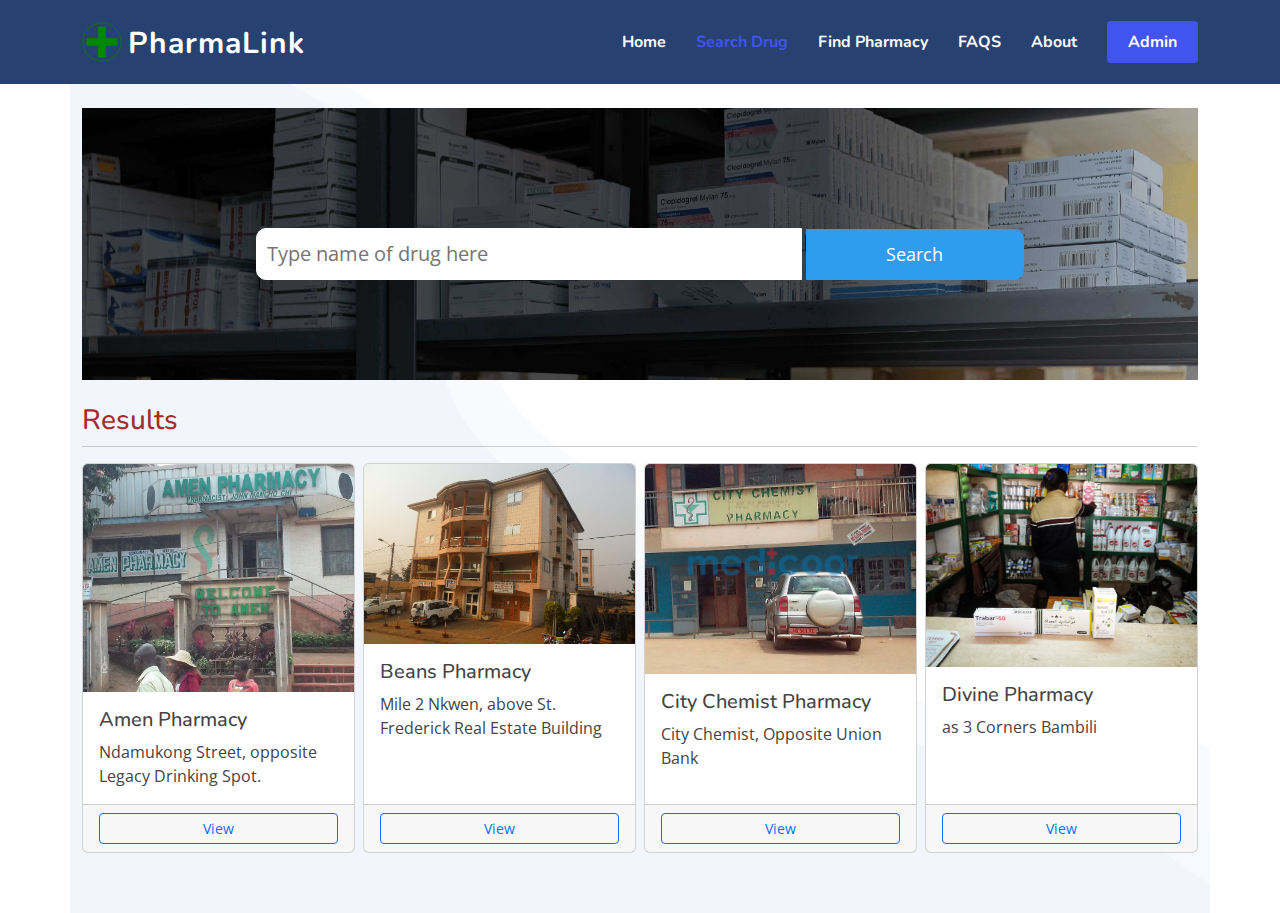
==== Pages/drugsearch.html @ 050a41c8 "add" ====
<!DOCTYPE html>
<html lang="en">

<head>
  <meta charset="utf-8">
  <meta content="width=device-width, initial-scale=1.0" name="viewport">

  <title>Find Medication</title>
  <meta content="" name="description">
  <meta content="" name="keywords">


  <!-- Google Fonts -->
  <link href="https://fonts.googleapis.com/css?family=Open+Sans:300,300i,400,400i,600,600i,700,700i|Nunito:300,300i,400,400i,600,600i,700,700i|Poppins:300,300i,400,400i,500,500i,600,600i,700,700i" rel="stylesheet">

  <!-- Vendor CSS Files -->

  <link href="../assets/vendor/bootstrap/css/bootstrap.min.css" rel="stylesheet">
  <link href="../assets/vendor/bootstrap-icons/bootstrap-icons.css" rel="stylesheet">



  <!-- Template Main CSS File -->

  <link href="../assets/css/nsnstyle.css" rel="stylesheet">

  <link href="../assets/css/style.css" rel="stylesheet">

  <!-- =======================================================
  * Template Name: FlexStart
  * Updated: Mar 10 2023 with Bootstrap v5.2.3
  * Template URL: https://bootstrapmade.com/flexstart-bootstrap-startup-template/
  * Author: BootstrapMade.com
  * License: https://bootstrapmade.com/license/
  ======================================================== -->
</head>

<body>

  <!-- ======= Header ======= -->
  <header id="header" class="header fixed-top">
    <div class="container-fluid container-xl d-flex align-items-center justify-content-between">

      <a href="../index.html" class="logo d-flex align-items-center">
        <img src="../assets/img/pharmacy_logo.svg" alt="">
        <span>PharmaLink</span>
      </a>

      <nav id="navbar" class="navbar">
        <ul>
          <li><a class="nav-link scrollto" href="../index.html">Home</a></li>
          <li><a class="nav-link scrollto active" href="drugsearch.html">Search Drug</a></li>
          <li><a class="nav-link scrollto" href="pharmacysearch.html">Find Pharmacy</a></li>
          <li><a class="nav-link scrollto" href="#FAQS">FAQS</a></li>
          <li><a class="nav-link scrollto" href="#About">About</a></li>
          <li><a class="getstarted btn scrollto" href="#about">Admin</a></li>
        </ul>
        <i class="bi bi-list mobile-nav-toggle"></i>
      </nav><!-- .navbar -->
    </div>
  </header><!-- End Header -->
  <br><br>
  <!-- ======= Hero Section ======= -->
  
    <section class="container search-page h-auto">
        <div class="container-fluid search-div" border-radius: 2px;">
            <div class="conatainer">
                    <form action="">
                        <input type="text" name="" id="" placeholder="Type name of drug here" class="drug-search-box">
                        <button type="submit" class="drug-search-box-submit">Search</button>
                    </form>
        </div>
        </div>
        <br>
        <h3 style="color: brown;">Results</h3>
        <hr class="mt-0">

         <!-- Search results -->
         <div class="row row-cols-1 row-cols-md-4 g-2">
          <div class="col">
            <div class="card h-100">
              <img src="../assets/img/Amen-Pharmacy.png" class="card-img-top" alt="...">
              <div class="card-body">
                <h5 class="card-title">Amen Pharmacy</h5>
                <p class="card-text">Ndamukong Street, opposite Legacy Drinking Spot.</p>
              </div>
              <div class="card-footer">
                <button class="btn btn-outline-primary btn-sm w-100" type="button">View</button>
              </div>
            </div>
          </div>
          <div class="col">
            <div class="card h-100">
              <img src="../assets/img/pharm1.jpg" class="card-img-top" alt="...">
              <div class="card-body">
                <h5 class="card-title">Beans Pharmacy</h5>
                <p class="card-text">Mile 2 Nkwen, above St. Frederick Real Estate Building</p>
              </div>
              <div class="card-footer">
                <button class="btn btn-outline-primary btn-sm w-100" type="button">View</button>
              </div>
            </div>
          </div>
          <div class="col">
            <div class="card h-100">
              <img src="../assets/img/pharm2.png" class="card-img-top" alt="...">
              <div class="card-body">
                <h5 class="card-title">City Chemist Pharmacy</h5>
                <p class="card-text">City Chemist, Opposite Union Bank</p>
              </div>
              <div class="card-footer">
                <button class="btn btn-outline-primary btn-sm w-100" type="button">View</button>
              </div>
            </div>
          </div>
          <div class="col">
            <div class="card h-100">
              <img src="../assets/img/pharm3.jpg" class="card-img-top" alt="...">
              <div class="card-body">
                <h5 class="card-title">Divine Pharmacy</h5>
                <p class="card-text">as 3 Corners Bambili</p>
              </div>
              <div class="card-footer">
                <button class="btn btn-outline-primary btn-sm w-100" type="button">View</button>
              </div>
            </div>
          </div>
        </div>
       
    </section>
   
 <!-- End Hero -->

  

  <!-- Vendor JS Files -->

  <script src="../assets/vendor/bootstrap/js/bootstrap.bundle.min.js"></script>


  <!-- Template Main JS File -->
  <script src="../assets/js/main.js"></script>

</body>

</html>
---- assets/css/nsnstyle.css ----
.search-page{
    width: 100%;
    height: 100vh;
    background: url(../img/hero-bg.png) top center no-repeat;
    background-size: cover;
}
.search-div{
    background-image: url(../img/drugs/pharmcy.jpg);
    background-size: cover;
    padding-top: 120px;
    padding-bottom: 100px;
    text-align: center;
}

.drug-search-box-submit{
    padding: 12px;
    font-size: large;
    border-radius: 0px 10px 10px 0px;
    border-color: none;
    /* background-color: rgb(25,39,70); */
    background-color: rgb(47,156,237);
    color: white;
    border-style: none;
    width: 20%;
}

.drug-search-box-submit:hover{
    background-color: rgb(23, 101, 161);
}

.drug-search-box{
    width: 50%;
    padding: 10px;
    border-radius: 10px 0px 0px 10px;
    font-size: 20px;
    border-style: none;
    border: 1px solid white;
}

.pharm-img{
    height: 200px;
}

#view-all{
    margin-top: 16px;
    float: right;
    color: snow;
    font-weight: 400;
    padding: 5px;
    background-color:chocolate;
    border-radius: 2px;
}
#view-all:hover{
  background-color: rgb(48, 125, 240);
}
/* Media queries for smaller screen */
@media (max-width: 991px) {
    .drug-search-box{
        width: 100%;
        font-size: 18px;
    }
    .drug-search-box-submit{
        margin-top: 15px;
        padding: 9;
        font-size: 18px;
        width: 30%;
    }
    .drug-search-box, .drug-search-box-submit{
        border-radius: 10px;
    }
}
---- assets/css/style.css ----
/**
* Template Name: FlexStart
* Updated: Mar 10 2023 with Bootstrap v5.2.3
* Template URL: https://bootstrapmade.com/flexstart-bootstrap-startup-template/
* Author: BootstrapMade.com
* License: https://bootstrapmade.com/license/
*/

/*--------------------------------------------------------------
# General
--------------------------------------------------------------*/
:root {
  scroll-behavior: smooth;
}

body {
  font-family: "Open Sans", sans-serif;
  color: #444444;
}

a {
  color: #4154f1;
  text-decoration: none;
}

a:hover {
  color: #717ff5;
  text-decoration: none;
}

h1,
h2,
h3,
h4,
h5,
h6 {
  font-family: "Nunito", sans-serif;
}

/*--------------------------------------------------------------
# Sections
--------------------------------------------------------------*/
section {
  padding: 60px 0;
  overflow: hidden;
}

.section-header {
  text-align: center;
  padding-bottom: 40px;
}

.section-header h2 {
  font-size: 13px;
  letter-spacing: 1px;
  font-weight: 700;
  margin: 0;
  color: #4154f1;
  text-transform: uppercase;
}

.section-header p {
  margin: 10px 0 0 0;
  padding: 0;
  font-size: 38px;
  line-height: 42px;
  font-weight: 700;
  color: #012970;
}

@media (max-width: 768px) {
  .section-header p {
    font-size: 28px;
    line-height: 32px;
  }
}

/*--------------------------------------------------------------
# Breadcrumbs
--------------------------------------------------------------*/
.breadcrumbs {
  padding: 15px 0;
  background: #012970;
  min-height: 40px;
  margin-top: 82px;
  color: #fff;
}

@media (max-width: 992px) {
  .breadcrumbs {
    margin-top: 57px;
  }
}

.breadcrumbs h2 {
  font-size: 28px;
  font-weight: 500;
}

.breadcrumbs ol {
  display: flex;
  flex-wrap: wrap;
  list-style: none;
  padding: 0 0 10px 0;
  margin: 0;
  font-size: 14px;
}

.breadcrumbs ol a {
  color: #fff;
  transition: 0.3s;
}

.breadcrumbs ol a:hover {
  text-decoration: underline;
}

.breadcrumbs ol li+li {
  padding-left: 10px;
}

.breadcrumbs ol li+li::before {
  display: inline-block;
  padding-right: 10px;
  color: #8894f6;
  content: "/";
}

/*--------------------------------------------------------------
# Back to top button
--------------------------------------------------------------*/
.back-to-top {
  position: fixed;
  visibility: hidden;
  opacity: 0;
  right: 15px;
  bottom: 15px;
  z-index: 99999;
  background: #4154f1;
  width: 40px;
  height: 40px;
  border-radius: 4px;
  transition: all 0.4s;
}

.back-to-top i {
  font-size: 24px;
  color: #fff;
  line-height: 0;
}

.back-to-top:hover {
  background: #6776f4;
  color: #fff;
}

.back-to-top.active {
  visibility: visible;
  opacity: 1;
}

/*--------------------------------------------------------------
# Disable aos animation delay on mobile devices
--------------------------------------------------------------*/
@media screen and (max-width: 768px) {
  [data-aos-delay] {
    transition-delay: 0 !important;
  }
}

/*--------------------------------------------------------------
# Header
--------------------------------------------------------------*/
.header {
  transition: all 0.5s;
  z-index: 997;
  padding: 20px 0;
  background-color: rgb(39,66,112);

}

.header.header-scrolled {

  padding: 15px 0;
  box-shadow: 0px 2px 20px rgba(1, 41, 112, 0.1);
}

.header .logo {
  line-height: 0;
}

.header .logo img {
  max-height: 40px;
  margin-right: 6px;
}

.header .logo span {
  font-size: 30px;
  font-weight: 700;
  letter-spacing: 1px;
  color:white;
  font-family: "Nunito", sans-serif;
  margin-top: 3px;
}

/*--------------------------------------------------------------
# Navigation Menu
--------------------------------------------------------------*/
/**
* Desktop Navigation 
*/
.navbar {
  padding: 0;
}

.navbar ul {
  margin: 0;
  padding: 0;
  display: flex;
  list-style: none;
  align-items: center;
}

.navbar li {
  position: relative;
}

.navbar a,
.navbar a:focus {
  display: flex;
  align-items: center;
  justify-content: space-between;
  padding: 10px 0 10px 30px;
  font-family: "Nunito", sans-serif;
  font-size: 16px;
  font-weight: 700;
  color: snow;
  white-space: nowrap;
  transition: 0.3s;
}

.navbar a i,
.navbar a:focus i {
  font-size: 12px;
  line-height: 0;
  margin-left: 5px;
}

.navbar a:hover,
.navbar .active,
.navbar .active:focus,
.navbar li:hover>a {
  color: #4154f1;
}

.navbar .getstarted,
.navbar .getstarted:focus {
  background: #4154f1;
  padding: 8px 20px;
  margin-left: 30px;
  border-radius: 4px;
  color: #fff;
}

.navbar .getstarted:hover,
.navbar .getstarted:focus:hover {
  color: #fff;
  background: #5969f3;
}

.navbar .dropdown ul {
  display: block;
  position: absolute;
  left: 14px;
  top: calc(100% + 30px);
  margin: 0;
  padding: 10px 0;
  z-index: 99;
  opacity: 0;
  visibility: hidden;
  background: #fff;
  box-shadow: 0px 0px 30px rgba(127, 137, 161, 0.25);
  transition: 0.3s;
  border-radius: 4px;
}

.navbar .dropdown ul li {
  min-width: 200px;
}

.navbar .dropdown ul a {
  padding: 10px 20px;
  font-size: 15px;
  text-transform: none;
  font-weight: 600;
}

.navbar .dropdown ul a i {
  font-size: 12px;
}

.navbar .dropdown ul a:hover,
.navbar .dropdown ul .active:hover,
.navbar .dropdown ul li:hover>a {
  color: #4154f1;
}

.navbar .dropdown:hover>ul {
  opacity: 1;
  top: 100%;
  visibility: visible;
}

.navbar .dropdown .dropdown ul {
  top: 0;
  left: calc(100% - 30px);
  visibility: hidden;
}

.navbar .dropdown .dropdown:hover>ul {
  opacity: 1;
  top: 0;
  left: 100%;
  visibility: visible;
}

@media (max-width: 1366px) {
  .navbar .dropdown .dropdown ul {
    left: -90%;
  }

  .navbar .dropdown .dropdown:hover>ul {
    left: -100%;
  }
}

/**
* Mobile Navigation 
*/
.mobile-nav-toggle {
  color: #e9ecf1;
  font-size: 28px;
  cursor: pointer;
  display: none;
  line-height: 0;
  transition: 0.5s;
}

.mobile-nav-toggle.bi-x {
  color: #fff;
}

@media (max-width: 991px) {
  .mobile-nav-toggle {
    display: block;
  }

  .navbar ul {
    display: none;
  }
}

.navbar-mobile {
  position: fixed;
  overflow: hidden;
  top: 0;
  right: 0;
  left: 0;
  bottom: 0;
  background: rgba(1, 22, 61, 0.9);
  transition: 0.3s;
}

.navbar-mobile .mobile-nav-toggle {
  position: absolute;
  top: 15px;
  right: 15px;
}

.navbar-mobile ul {
  display: block;
  position: absolute;
  top: 55px;
  right: 15px;
  bottom: 15px;
  left: 15px;
  padding: 10px 0;
  border-radius: 10px;
  background-color: #fff;
  overflow-y: auto;
  transition: 0.3s;
}

.navbar-mobile a,
.navbar-mobile a:focus {
  padding: 10px 20px;
  font-size: 15px;
  color: #012970;
}

.navbar-mobile a:hover,
.navbar-mobile .active,
.navbar-mobile li:hover>a {
  color: #4154f1;
}

.navbar-mobile .getstarted,
.navbar-mobile .getstarted:focus {
  margin: 15px;
}

.navbar-mobile .dropdown ul {
  position: static;
  display: none;
  margin: 10px 20px;
  padding: 10px 0;
  z-index: 99;
  opacity: 1;
  visibility: visible;
  background: #fff;
  box-shadow: 0px 0px 30px rgba(127, 137, 161, 0.25);
}

.navbar-mobile .dropdown ul li {
  min-width: 200px;
}

.navbar-mobile .dropdown ul a {
  padding: 10px 20px;
}

.navbar-mobile .dropdown ul a i {
  font-size: 12px;
}

.navbar-mobile .dropdown ul a:hover,
.navbar-mobile .dropdown ul .active:hover,
.navbar-mobile .dropdown ul li:hover>a {
  color: #4154f1;
}

.navbar-mobile .dropdown>.dropdown-active {
  display: block;
}

/*--------------------------------------------------------------
# Hero Section
--------------------------------------------------------------*/
.hero {
  width: 100%;
  height: 100vh;
  background: url(../img/hero-bg.png) top center no-repeat;
  background-size: cover;
}

.hero h1 {
  margin: 0;
  font-size: 48px;
  font-weight: 700;
  color: rgb(25,39,70);
}

.hero h2 {
  color: #444444;
  margin: 15px 0 0 0;
  font-size: 26px;
}

.hero .btn-get-started{
  margin-top: 30px;
  line-height: 0;
  padding: 15px 40px;
  border-radius: 4px;
  transition: 0.5s;
  color: #fff;
  background: rgb(41,156,237);
  box-shadow: 0px 5px 30px rgba(65, 84, 241, 0.4);
}

.hero .btn-manage-my-pharmacy {
  margin-top: 30px;
  line-height: 0;
  padding: 15px 40px;
  border-radius: 4px;
  transition: 0.5s;
  color: #fff;
  background: rgb(11, 59, 92);
  box-shadow: 0px 5px 30px rgba(65, 191, 241, 0.4);
}

.hero .btn-get-started span, .hero .btn-manage-my-pharmacy span{
  font-family: "Nunito", sans-serif;
  font-weight: 600;
  font-size: 16px;
  letter-spacing: 1px;
}

.hero .btn-get-started i, .hero .btn-manage-my-pharmacy i {
  margin-left: 5px;
  font-size: 18px;
  transition: 0.3s;
}

.hero .btn-get-started:hover i, .hero .btn-manage-my-pharmacy:hover i{
  transform: translateX(5px);
}

.hero .hero-img {
  text-align: right;

}
.hero .hero-img img{
  border-radius: 0 10%;
}

@media (min-width: 1024px) {
  .hero {
    background-attachment: fixed;
  }
}

@media (max-width: 991px) {
  .hero {
    height: auto;
    padding: 120px 0 60px 0;
  }

  .intro{
      margin-top: 30px;
  }

  .hero .hero-img {
    text-align: center;
    margin-top: -5px;
  }

  .hero .hero-img img {
    width: 80%;
  }
}

@media (max-width: 768px) {
  .hero {
    text-align: center;
  }

  .hero h1 {
    font-size: 32px;
  }

  .hero h2 {
    font-size: 24px;
  }

  .hero .hero-img img {
    width: 100%;
  }
}

/*--------------------------------------------------------------
# Index Page
--------------------------------------------------------------*/
/*--------------------------------------------------------------
# About
--------------------------------------------------------------*/
.about .content {
  background-color: #f6f9ff;
  padding: 40px;
}

.about h3 {
  font-size: 14px;
  font-weight: 700;
  color: #4154f1;
  text-transform: uppercase;
}

.about h2 {
  font-size: 24px;
  font-weight: 700;
  color: #012970;
}

.about p {
  margin: 15px 0 30px 0;
  line-height: 24px;
}

.about .btn-read-more {
  line-height: 0;
  padding: 15px 40px;
  border-radius: 4px;
  transition: 0.5s;
  color: #fff;
  background: #4154f1;
  box-shadow: 0px 5px 25px rgba(65, 84, 241, 0.3);
}

.about .btn-read-more span {
  font-family: "Nunito", sans-serif;
  font-weight: 600;
  font-size: 16px;
  letter-spacing: 1px;
}

.about .btn-read-more i {
  margin-left: 5px;
  font-size: 18px;
  transition: 0.3s;
}

.about .btn-read-more:hover i {
  transform: translateX(5px);
}

/*--------------------------------------------------------------
# Values
--------------------------------------------------------------*/
.values .box {
  padding: 30px;
  box-shadow: 0px 0 5px rgba(1, 41, 112, 0.08);
  text-align: center;
  transition: 0.3s;
  height: 100%;
}

.values .box img {
  padding: 30px 50px;
  transition: 0.5s;
  transform: scale(1.1);
}

.values .box h3 {
  font-size: 24px;
  color: #012970;
  font-weight: 700;
  margin-bottom: 18px;
}

.values .box:hover {
  box-shadow: 0px 0 30px rgba(1, 41, 112, 0.08);
}

.values .box:hover img {
  transform: scale(1);
}

/*--------------------------------------------------------------
# Counts
--------------------------------------------------------------*/
.counts {
  padding: 70px 0 60px;
}

.counts .count-box {
  display: flex;
  align-items: center;
  padding: 30px;
  width: 100%;
  background: #fff;
  box-shadow: 0px 0 30px rgba(1, 41, 112, 0.08);
}

.counts .count-box i {
  font-size: 42px;
  line-height: 0;
  margin-right: 20px;
  color: #4154f1;
}

.counts .count-box span {
  font-size: 36px;
  display: block;
  font-weight: 600;
  color: #0b198f;
}

.counts .count-box p {
  padding: 0;
  margin: 0;
  font-family: "Nunito", sans-serif;
  font-size: 14px;
}

/*--------------------------------------------------------------
# Features
--------------------------------------------------------------*/
.features .feature-box {
  padding: 24px 20px;
  box-shadow: 0px 0 30px rgba(1, 41, 112, 0.08);
  transition: 0.3s;
  height: 100%;
}

.features .feature-box h3 {
  font-size: 18px;
  color: #012970;
  font-weight: 700;
  margin: 0;
}

.features .feature-box i {
  line-height: 0;
  background: #ecf3ff;
  padding: 4px;
  margin-right: 10px;
  font-size: 24px;
  border-radius: 3px;
  transition: 0.3s;
}

.features .feature-box:hover i {
  background: #4154f1;
  color: #fff;
}

.features .feture-tabs {
  margin-top: 120px;
}

.features .feture-tabs h3 {
  color: #012970;
  font-weight: 700;
  font-size: 32px;
  margin-bottom: 10px;
}

@media (max-width: 768px) {
  .features .feture-tabs h3 {
    font-size: 28px;
  }
}

.features .feture-tabs .nav-pills {
  border-bottom: 1px solid #eee;
}

.features .feture-tabs .nav-link {
  background: none;
  text-transform: uppercase;
  font-size: 15px;
  font-weight: 600;
  color: #012970;
  padding: 12px 0;
  margin-right: 25px;
  margin-bottom: -2px;
  border-radius: 0;
}

.features .feture-tabs .nav-link.active {
  color: #4154f1;
  border-bottom: 3px solid #4154f1;
}

.features .feture-tabs .tab-content h4 {
  font-size: 18px;
  margin: 0;
  font-weight: 700;
  color: #012970;
}

.features .feture-tabs .tab-content i {
  font-size: 24px;
  line-height: 0;
  margin-right: 8px;
  color: #4154f1;
}

.features .feature-icons {
  margin-top: 120px;
}

.features .feature-icons h3 {
  color: #012970;
  font-weight: 700;
  font-size: 32px;
  margin-bottom: 20px;
  text-align: center;
}

@media (max-width: 768px) {
  .features .feature-icons h3 {
    font-size: 28px;
  }
}

.features .feature-icons .content .icon-box {
  display: flex;
}

.features .feature-icons .content .icon-box h4 {
  font-size: 20px;
  font-weight: 700;
  margin: 0 0 10px 0;
  color: #012970;
}

.features .feature-icons .content .icon-box i {
  font-size: 44px;
  line-height: 44px;
  color: #0245bc;
  margin-right: 15px;
}

.features .feature-icons .content .icon-box p {
  font-size: 15px;
  color: #848484;
}

/*--------------------------------------------------------------
# Services
--------------------------------------------------------------*/
.services .service-box {
  box-shadow: 0px 0 30px rgba(1, 41, 112, 0.08);
  height: 100%;
  padding: 60px 30px;
  text-align: center;
  transition: 0.3s;
  border-radius: 5px;
}

.services .service-box .icon {
  font-size: 36px;
  padding: 40px 20px;
  border-radius: 4px;
  position: relative;
  margin-bottom: 25px;
  display: inline-block;
  line-height: 0;
  transition: 0.3s;
}

.services .service-box h3 {
  color: #444444;
  font-weight: 700;
}

.services .service-box .read-more {
  display: inline-flex;
  align-items: center;
  justify-content: center;
  font-weight: 600;
  font-size: 16px;
  padding: 8px 20px;
}

.services .service-box .read-more i {
  line-height: 0;
  margin-left: 5px;
  font-size: 18px;
}

.services .service-box.blue {
  border-bottom: 3px solid #2db6fa;
}

.services .service-box.blue .icon {
  color: #2db6fa;
  background: #dbf3fe;
}

.services .service-box.blue .read-more {
  color: #2db6fa;
}

.services .service-box.blue:hover {
  background: #2db6fa;
}

.services .service-box.orange {
  border-bottom: 3px solid #f68c09;
}

.services .service-box.orange .icon {
  color: #f68c09;
  background: #fde3c4;
}

.services .service-box.orange .read-more {
  color: #f68c09;
}

.services .service-box.orange:hover {
  background: #f68c09;
}

.services .service-box.green {
  border-bottom: 3px solid #08da4e;
}

.services .service-box.green .icon {
  color: #08da4e;
  background: #cffddf;
}

.services .service-box.green .read-more {
  color: #08da4e;
}

.services .service-box.green:hover {
  background: #08da4e;
}

.services .service-box.red {
  border-bottom: 3px solid #e9222c;
}

.services .service-box.red .icon {
  color: #e9222c;
  background: #fef7f8;
}

.services .service-box.red .read-more {
  color: #e9222c;
}

.services .service-box.red:hover {
  background: #e9222c;
}

.services .service-box.purple {
  border-bottom: 3px solid #b50edf;
}

.services .service-box.purple .icon {
  color: #b50edf;
  background: #f8e4fd;
}

.services .service-box.purple .read-more {
  color: #b50edf;
}

.services .service-box.purple:hover {
  background: #b50edf;
}

.services .service-box.pink {
  border-bottom: 3px solid #f51f9c;
}

.services .service-box.pink .icon {
  color: #f51f9c;
  background: #feecf7;
}

.services .service-box.pink .read-more {
  color: #f51f9c;
}

.services .service-box.pink:hover {
  background: #f51f9c;
}

.services .service-box:hover h3,
.services .service-box:hover p,
.services .service-box:hover .read-more {
  color: #fff;
}

.services .service-box:hover .icon {
  background: #fff;
}

/*--------------------------------------------------------------
# Pricing
--------------------------------------------------------------*/
.pricing .box {
  padding: 40px 20px;
  background: #fff;
  text-align: center;
  box-shadow: 0px 0 30px rgba(1, 41, 112, 0.08);
  border-radius: 4px;
  position: relative;
  overflow: hidden;
  transition: 0.3s;
}

.pricing .box:hover {
  transform: scale(1.1);
  box-shadow: 0px 0 30px rgba(1, 41, 112, 0.1);
}

.pricing h3 {
  font-weight: 700;
  font-size: 18px;
  margin-bottom: 15px;
}

.pricing .price {
  font-size: 36px;
  color: #444444;
  font-weight: 600;
  font-family: "Poppins", sans-serif;
}

.pricing .price sup {
  font-size: 20px;
  top: -15px;
  left: -3px;
}

.pricing .price span {
  color: #bababa;
  font-size: 16px;
  font-weight: 300;
}

.pricing img {
  padding: 30px 40px;
}

.pricing ul {
  padding: 0;
  list-style: none;
  color: #444444;
  text-align: center;
  line-height: 26px;
  font-size: 16px;
  margin-bottom: 25px;
}

.pricing ul li {
  padding-bottom: 10px;
}

.pricing ul .na {
  color: #ccc;
  text-decoration: line-through;
}

.pricing .btn-buy {
  display: inline-block;
  padding: 8px 40px 10px 40px;
  border-radius: 50px;
  color: #4154f1;
  transition: none;
  font-size: 16px;
  font-weight: 400;
  font-family: "Nunito", sans-serif;
  font-weight: 600;
  transition: 0.3s;
  border: 1px solid #4154f1;
}

.pricing .btn-buy:hover {
  background: #4154f1;
  color: #fff;
}

.pricing .featured {
  width: 200px;
  position: absolute;
  top: 18px;
  right: -68px;
  transform: rotate(45deg);
  z-index: 1;
  font-size: 14px;
  padding: 1px 0 3px 0;
  background: #4154f1;
  color: #fff;
}

/*--------------------------------------------------------------
# F.A.Q
--------------------------------------------------------------*/
.faq .accordion-collapse {
  border: 0;
}

.faq .accordion-button {
  padding: 15px 15px 20px 0;
  font-weight: 600;
  border: 0;
  font-size: 18px;
  color: #444444;
  text-align: left;
}

.faq .accordion-button:focus {
  box-shadow: none;
}

.faq .accordion-button:not(.collapsed) {
  background: none;
  color: #4154f1;
  border-bottom: 0;
}

.faq .accordion-body {
  padding: 0 0 25px 0;
  border: 0;
}

/*--------------------------------------------------------------
# Portfolio
--------------------------------------------------------------*/
.portfolio #portfolio-flters {
  padding: 0;
  margin: 0 auto 25px auto;
  list-style: none;
  text-align: center;
  background: white;
  border-radius: 50px;
  padding: 2px 15px;
}

.portfolio #portfolio-flters li {
  cursor: pointer;
  display: inline-block;
  padding: 8px 20px 10px 20px;
  font-size: 15px;
  font-weight: 600;
  line-height: 1;
  color: #444444;
  margin: 0 4px 8px 4px;
  transition: 0.3s;
  border-radius: 50px;
  border: 1px solid #fff;
}

.portfolio #portfolio-flters li:hover,
.portfolio #portfolio-flters li.filter-active {
  color: #4154f1;
  border-color: #4154f1;
}

.portfolio #portfolio-flters li:last-child {
  margin-right: 0;
}

.portfolio .portfolio-wrap {
  transition: 0.3s;
  position: relative;
  overflow: hidden;
  z-index: 1;
  background: rgba(255, 255, 255, 0.75);
}

.portfolio .portfolio-wrap::before {
  content: "";
  background: rgba(255, 255, 255, 0.75);
  position: absolute;
  left: 30px;
  right: 30px;
  top: 30px;
  bottom: 30px;
  transition: all ease-in-out 0.3s;
  z-index: 2;
  opacity: 0;
}

.portfolio .portfolio-wrap img {
  transition: 1s;
}

.portfolio .portfolio-wrap .portfolio-info {
  opacity: 0;
  position: absolute;
  top: 0;
  left: 0;
  right: 0;
  bottom: 0;
  text-align: center;
  z-index: 3;
  transition: all ease-in-out 0.3s;
  display: flex;
  flex-direction: column;
  justify-content: center;
  align-items: center;
}

.portfolio .portfolio-wrap .portfolio-info::before {
  display: block;
  content: "";
  width: 48px;
  height: 48px;
  position: absolute;
  top: 35px;
  left: 35px;
  border-top: 3px solid rgba(1, 41, 112, 0.2);
  border-left: 3px solid rgba(1, 41, 112, 0.2);
  transition: all 0.5s ease 0s;
  z-index: 9994;
}

.portfolio .portfolio-wrap .portfolio-info::after {
  display: block;
  content: "";
  width: 48px;
  height: 48px;
  position: absolute;
  bottom: 35px;
  right: 35px;
  border-bottom: 3px solid rgba(1, 41, 112, 0.2);
  border-right: 3px solid rgba(1, 41, 112, 0.2);
  transition: all 0.5s ease 0s;
  z-index: 9994;
}

.portfolio .portfolio-wrap .portfolio-info h4 {
  font-size: 20px;
  color: #012970;
  font-weight: 700;
}

.portfolio .portfolio-wrap .portfolio-info p {
  color: #012970;
  font-weight: 600;
  font-size: 14px;
  text-transform: uppercase;
  padding: 0;
  margin: 0;
}

.portfolio .portfolio-wrap .portfolio-links {
  text-align: center;
  z-index: 4;
}

.portfolio .portfolio-wrap .portfolio-links a {
  color: #fff;
  background: #4154f1;
  margin: 10px 2px;
  width: 36px;
  height: 36px;
  display: inline-flex;
  align-items: center;
  justify-content: center;
  border-radius: 50%;
  transition: 0.3s;
}

.portfolio .portfolio-wrap .portfolio-links a i {
  font-size: 24px;
  line-height: 0;
}

.portfolio .portfolio-wrap .portfolio-links a:hover {
  background: #5969f3;
}

.portfolio .portfolio-wrap:hover img {
  transform: scale(1.1);
}

.portfolio .portfolio-wrap:hover::before {
  top: 0;
  left: 0;
  right: 0;
  bottom: 0;
  opacity: 1;
}

.portfolio .portfolio-wrap:hover .portfolio-info {
  opacity: 1;
}

.portfolio .portfolio-wrap:hover .portfolio-info::before {
  top: 15px;
  left: 15px;
}

.portfolio .portfolio-wrap:hover .portfolio-info::after {
  bottom: 15px;
  right: 15px;
}

/*--------------------------------------------------------------
# Portfolio Details
--------------------------------------------------------------*/
.portfolio-details {
  padding-top: 40px;
}

.portfolio-details .portfolio-details-slider img {
  width: 100%;
}

.portfolio-details .portfolio-details-slider .swiper-pagination {
  margin-top: 20px;
  position: relative;
}

.portfolio-details .portfolio-details-slider .swiper-pagination .swiper-pagination-bullet {
  width: 12px;
  height: 12px;
  background-color: #fff;
  opacity: 1;
  border: 1px solid #4154f1;
}

.portfolio-details .portfolio-details-slider .swiper-pagination .swiper-pagination-bullet-active {
  background-color: #4154f1;
}

.portfolio-details .portfolio-info {
  padding: 30px;
  box-shadow: 0px 0 30px rgba(1, 41, 112, 0.08);
}

.portfolio-details .portfolio-info h3 {
  font-size: 22px;
  font-weight: 700;
  margin-bottom: 20px;
  padding-bottom: 20px;
  border-bottom: 1px solid #eee;
}

.portfolio-details .portfolio-info ul {
  list-style: none;
  padding: 0;
  font-size: 15px;
}

.portfolio-details .portfolio-info ul li+li {
  margin-top: 10px;
}

.portfolio-details .portfolio-description {
  padding-top: 30px;
}

.portfolio-details .portfolio-description h2 {
  font-size: 26px;
  font-weight: 700;
  margin-bottom: 20px;
}

.portfolio-details .portfolio-description p {
  padding: 0;
}

/*--------------------------------------------------------------
# Testimonials
--------------------------------------------------------------*/
.testimonials .testimonial-item {
  box-sizing: content-box;
  padding: 30px;
  margin: 40px 30px;
  box-shadow: 0px 0 20px rgba(1, 41, 112, 0.1);
  background: #fff;
  min-height: 320px;
  display: flex;
  flex-direction: column;
  text-align: center;
  transition: 0.3s;
}

.testimonials .testimonial-item .stars {
  margin-bottom: 15px;
}

.testimonials .testimonial-item .stars i {
  color: #ffc107;
  margin: 0 1px;
}

.testimonials .testimonial-item .testimonial-img {
  width: 90px;
  border-radius: 50%;
  border: 4px solid #fff;
  margin: 0 auto;
}

.testimonials .testimonial-item h3 {
  font-size: 18px;
  font-weight: bold;
  margin: 10px 0 5px 0;
  color: #111;
}

.testimonials .testimonial-item h4 {
  font-size: 14px;
  color: #999;
  margin: 0;
}

.testimonials .testimonial-item p {
  font-style: italic;
  margin: 0 auto 15px auto;
}

.testimonials .swiper-pagination {
  margin-top: 20px;
  position: relative;
}

.testimonials .swiper-pagination .swiper-pagination-bullet {
  width: 12px;
  height: 12px;
  background-color: #fff;
  opacity: 1;
  border: 1px solid #4154f1;
}

.testimonials .swiper-pagination .swiper-pagination-bullet-active {
  background-color: #4154f1;
}

.testimonials .swiper-slide {
  opacity: 0.3;
}

@media (max-width: 1199px) {
  .testimonials .swiper-slide-active {
    opacity: 1;
  }

  .testimonials .swiper-pagination {
    margin-top: 0;
  }
}

@media (min-width: 1200px) {
  .testimonials .swiper-slide-next {
    opacity: 1;
    transform: scale(1.12);
  }
}

/*--------------------------------------------------------------
# Team
--------------------------------------------------------------*/
.team {
  background: #fff;
  padding: 60px 0;
}

.team .member {
  overflow: hidden;
  text-align: center;
  border-radius: 5px;
  background: #fff;
  box-shadow: 0px 0 30px rgba(1, 41, 112, 0.08);
  transition: 0.3s;
}

.team .member .member-img {
  position: relative;
  overflow: hidden;
}

.team .member .member-img:after {
  position: absolute;
  content: "";
  left: 0;
  bottom: 0;
  height: 100%;
  width: 100%;
  background: url(../img/team-shape.svg) no-repeat center bottom;
  background-size: contain;
  z-index: 1;
}

.team .member .social {
  position: absolute;
  right: -100%;
  top: 30px;
  opacity: 0;
  border-radius: 4px;
  transition: 0.5s;
  background: rgba(255, 255, 255, 0.3);
  z-index: 2;
}

.team .member .social a {
  transition: color 0.3s;
  color: rgba(1, 41, 112, 0.5);
  margin: 15px 12px;
  display: block;
  line-height: 0;
  text-align: center;
}

.team .member .social a:hover {
  color: rgba(1, 41, 112, 0.8);
}

.team .member .social i {
  font-size: 18px;
}

.team .member .member-info {
  padding: 10px 15px 20px 15px;
}

.team .member .member-info h4 {
  font-weight: 700;
  margin-bottom: 5px;
  font-size: 20px;
  color: #012970;
}

.team .member .member-info span {
  display: block;
  font-size: 14px;
  font-weight: 400;
  color: #aaaaaa;
}

.team .member .member-info p {
  font-style: italic;
  font-size: 14px;
  padding-top: 15px;
  line-height: 26px;
  color: #5e5e5e;
}

.team .member:hover {
  transform: scale(1.08);
  box-shadow: 0px 0 30px rgba(1, 41, 112, 0.1);
}

.team .member:hover .social {
  right: 8px;
  opacity: 1;
}

/*--------------------------------------------------------------
# Clients
--------------------------------------------------------------*/
.clients .clients-slider .swiper-slide img {
  opacity: 0.5;
  transition: 0.3s;
}

.clients .clients-slider .swiper-slide img:hover {
  opacity: 1;
}

.clients .clients-slider .swiper-pagination {
  margin-top: 20px;
  position: relative;
}

.clients .clients-slider .swiper-pagination .swiper-pagination-bullet {
  width: 12px;
  height: 12px;
  background-color: #fff;
  opacity: 1;
  border: 1px solid #4154f1;
}

.clients .clients-slider .swiper-pagination .swiper-pagination-bullet-active {
  background-color: #4154f1;
}

/*--------------------------------------------------------------
# Recent Blog Posts
--------------------------------------------------------------*/
.recent-blog-posts .post-box {
  box-shadow: 0px 0 30px rgba(1, 41, 112, 0.08);
  transition: 0.3s;
  height: 100%;
  overflow: hidden;
  padding: 30px;
  border-radius: 8px;
  position: relative;
  display: flex;
  flex-direction: column;
}

.recent-blog-posts .post-box .post-img {
  overflow: hidden;
  margin: -30px -30px 15px -30px;
  position: relative;
}

.recent-blog-posts .post-box .post-img img {
  transition: 0.5s;
}

.recent-blog-posts .post-box .post-date {
  font-size: 16px;
  font-weight: 600;
  color: rgba(1, 41, 112, 0.6);
  display: block;
  margin-bottom: 10px;
}

.recent-blog-posts .post-box .post-title {
  font-size: 24px;
  color: #012970;
  font-weight: 700;
  margin-bottom: 18px;
  position: relative;
  transition: 0.3s;
}

.recent-blog-posts .post-box .readmore {
  display: flex;
  align-items: center;
  font-weight: 600;
  line-height: 1;
  transition: 0.3s;
}

.recent-blog-posts .post-box .readmore i {
  line-height: 0;
  margin-left: 4px;
  font-size: 18px;
}

.recent-blog-posts .post-box:hover .post-title {
  color: #4154f1;
}

.recent-blog-posts .post-box:hover .post-img img {
  transform: rotate(6deg) scale(1.2);
}

/*--------------------------------------------------------------
# Contact
--------------------------------------------------------------*/
.contact .info-box {
  color: #444444;
  background: #fafbff;
  padding: 30px;
}

.contact .info-box i {
  font-size: 38px;
  line-height: 0;
  color: #4154f1;
}

.contact .info-box h3 {
  font-size: 20px;
  color: #012970;
  font-weight: 700;
  margin: 20px 0 10px 0;
}

.contact .info-box p {
  padding: 0;
  line-height: 24px;
  font-size: 14px;
  margin-bottom: 0;
}

.contact .php-email-form {
  background: #fafbff;
  padding: 30px;
  height: 100%;
}

.contact .php-email-form .error-message {
  display: none;
  color: #fff;
  background: #ed3c0d;
  text-align: left;
  padding: 15px;
  margin-bottom: 24px;
  font-weight: 600;
}

.contact .php-email-form .sent-message {
  display: none;
  color: #fff;
  background: #18d26e;
  text-align: center;
  padding: 15px;
  margin-bottom: 24px;
  font-weight: 600;
}

.contact .php-email-form .loading {
  display: none;
  background: #fff;
  text-align: center;
  padding: 15px;
  margin-bottom: 24px;
}

.contact .php-email-form .loading:before {
  content: "";
  display: inline-block;
  border-radius: 50%;
  width: 24px;
  height: 24px;
  margin: 0 10px -6px 0;
  border: 3px solid #18d26e;
  border-top-color: #eee;
  animation: animate-loading 1s linear infinite;
}

.contact .php-email-form input,
.contact .php-email-form textarea {
  border-radius: 0;
  box-shadow: none;
  font-size: 14px;
  border-radius: 0;
}

.contact .php-email-form input:focus,
.contact .php-email-form textarea:focus {
  border-color: #4154f1;
}

.contact .php-email-form input {
  padding: 10px 15px;
}

.contact .php-email-form textarea {
  padding: 12px 15px;
}

.contact .php-email-form button[type=submit] {
  background: #4154f1;
  border: 0;
  padding: 10px 30px;
  color: #fff;
  transition: 0.4s;
  border-radius: 4px;
}

.contact .php-email-form button[type=submit]:hover {
  background: #5969f3;
}

@keyframes animate-loading {
  0% {
    transform: rotate(0deg);
  }

  100% {
    transform: rotate(360deg);
  }
}

/*--------------------------------------------------------------
# Blog
--------------------------------------------------------------*/
.blog {
  padding: 40px 0 20px 0;
}

.blog .entry {
  padding: 30px;
  margin-bottom: 60px;
  box-shadow: 0 4px 16px rgba(0, 0, 0, 0.1);
}

.blog .entry .entry-img {
  max-height: 440px;
  margin: -30px -30px 20px -30px;
  overflow: hidden;
}

.blog .entry .entry-title {
  font-size: 28px;
  font-weight: bold;
  padding: 0;
  margin: 0 0 20px 0;
}

.blog .entry .entry-title a {
  color: #012970;
  transition: 0.3s;
}

.blog .entry .entry-title a:hover {
  color: #4154f1;
}

.blog .entry .entry-meta {
  margin-bottom: 15px;
  color: #4084fd;
}

.blog .entry .entry-meta ul {
  display: flex;
  flex-wrap: wrap;
  list-style: none;
  align-items: center;
  padding: 0;
  margin: 0;
}

.blog .entry .entry-meta ul li+li {
  padding-left: 20px;
}

.blog .entry .entry-meta i {
  font-size: 16px;
  margin-right: 8px;
  line-height: 0;
}

.blog .entry .entry-meta a {
  color: #777777;
  font-size: 14px;
  display: inline-block;
  line-height: 1;
}

.blog .entry .entry-content p {
  line-height: 24px;
}

.blog .entry .entry-content .read-more {
  -moz-text-align-last: right;
  text-align-last: right;
}

.blog .entry .entry-content .read-more a {
  display: inline-block;
  background: #4154f1;
  color: #fff;
  padding: 6px 20px;
  transition: 0.3s;
  font-size: 14px;
  border-radius: 4px;
}

.blog .entry .entry-content .read-more a:hover {
  background: #5969f3;
}

.blog .entry .entry-content h3 {
  font-size: 22px;
  margin-top: 30px;
  font-weight: bold;
}

.blog .entry .entry-content blockquote {
  overflow: hidden;
  background-color: #fafafa;
  padding: 60px;
  position: relative;
  text-align: center;
  margin: 20px 0;
}

.blog .entry .entry-content blockquote p {
  color: #444444;
  line-height: 1.6;
  margin-bottom: 0;
  font-style: italic;
  font-weight: 500;
  font-size: 22px;
}

.blog .entry .entry-content blockquote::after {
  content: "";
  position: absolute;
  left: 0;
  top: 0;
  bottom: 0;
  width: 3px;
  background-color: #012970;
  margin-top: 20px;
  margin-bottom: 20px;
}

.blog .entry .entry-footer {
  padding-top: 10px;
  border-top: 1px solid #e6e6e6;
}

.blog .entry .entry-footer i {
  color: #0d64fd;
  display: inline;
}

.blog .entry .entry-footer a {
  color: #013289;
  transition: 0.3s;
}

.blog .entry .entry-footer a:hover {
  color: #4154f1;
}

.blog .entry .entry-footer .cats {
  list-style: none;
  display: inline;
  padding: 0 20px 0 0;
  font-size: 14px;
}

.blog .entry .entry-footer .cats li {
  display: inline-block;
}

.blog .entry .entry-footer .tags {
  list-style: none;
  display: inline;
  padding: 0;
  font-size: 14px;
}

.blog .entry .entry-footer .tags li {
  display: inline-block;
}

.blog .entry .entry-footer .tags li+li::before {
  padding-right: 6px;
  color: #6c757d;
  content: ",";
}

.blog .entry .entry-footer .share {
  font-size: 16px;
}

.blog .entry .entry-footer .share i {
  padding-left: 5px;
}

.blog .entry-single {
  margin-bottom: 30px;
}

.blog .blog-author {
  padding: 20px;
  margin-bottom: 30px;
  box-shadow: 0 4px 16px rgba(0, 0, 0, 0.1);
}

.blog .blog-author img {
  width: 120px;
  margin-right: 20px;
}

.blog .blog-author h4 {
  font-weight: 600;
  font-size: 22px;
  margin-bottom: 0px;
  padding: 0;
  color: #012970;
}

.blog .blog-author .social-links {
  margin: 0 10px 10px 0;
}

.blog .blog-author .social-links a {
  color: rgba(1, 41, 112, 0.5);
  margin-right: 5px;
}

.blog .blog-author p {
  font-style: italic;
  color: #b7b7b7;
}

.blog .blog-comments {
  margin-bottom: 30px;
}

.blog .blog-comments .comments-count {
  font-weight: bold;
}

.blog .blog-comments .comment {
  margin-top: 30px;
  position: relative;
}

.blog .blog-comments .comment .comment-img {
  margin-right: 14px;
}

.blog .blog-comments .comment .comment-img img {
  width: 60px;
}

.blog .blog-comments .comment h5 {
  font-size: 16px;
  margin-bottom: 2px;
}

.blog .blog-comments .comment h5 a {
  font-weight: bold;
  color: #444444;
  transition: 0.3s;
}

.blog .blog-comments .comment h5 a:hover {
  color: #4154f1;
}

.blog .blog-comments .comment h5 .reply {
  padding-left: 10px;
  color: #012970;
}

.blog .blog-comments .comment h5 .reply i {
  font-size: 20px;
}

.blog .blog-comments .comment time {
  display: block;
  font-size: 14px;
  color: #013ca3;
  margin-bottom: 5px;
}

.blog .blog-comments .comment.comment-reply {
  padding-left: 40px;
}

.blog .blog-comments .reply-form {
  margin-top: 30px;
  padding: 30px;
  box-shadow: 0 4px 16px rgba(0, 0, 0, 0.1);
}

.blog .blog-comments .reply-form h4 {
  font-weight: bold;
  font-size: 22px;
}

.blog .blog-comments .reply-form p {
  font-size: 14px;
}

.blog .blog-comments .reply-form input {
  border-radius: 4px;
  padding: 10px 10px;
  font-size: 14px;
}

.blog .blog-comments .reply-form input:focus {
  box-shadow: none;
  border-color: #a0aaf8;
}

.blog .blog-comments .reply-form textarea {
  border-radius: 4px;
  padding: 10px 10px;
  font-size: 14px;
}

.blog .blog-comments .reply-form textarea:focus {
  box-shadow: none;
  border-color: #a0aaf8;
}

.blog .blog-comments .reply-form .form-group {
  margin-bottom: 25px;
}

.blog .blog-comments .reply-form .btn-primary {
  border-radius: 4px;
  padding: 10px 20px;
  border: 0;
  background-color: #012970;
}

.blog .blog-comments .reply-form .btn-primary:hover {
  background-color: #013289;
}

.blog .blog-pagination {
  color: #024ed5;
}

.blog .blog-pagination ul {
  display: flex;
  padding: 0;
  margin: 0;
  list-style: none;
}

.blog .blog-pagination li {
  margin: 0 5px;
  transition: 0.3s;
}

.blog .blog-pagination li a {
  color: #012970;
  padding: 7px 16px;
  display: flex;
  align-items: center;
  justify-content: center;
}

.blog .blog-pagination li.active,
.blog .blog-pagination li:hover {
  background: #4154f1;
}

.blog .blog-pagination li.active a,
.blog .blog-pagination li:hover a {
  color: #fff;
}

.blog .sidebar {
  padding: 30px;
  margin: 0 0 60px 20px;
  box-shadow: 0 4px 16px rgba(0, 0, 0, 0.1);
}

.blog .sidebar .sidebar-title {
  font-size: 20px;
  font-weight: 700;
  padding: 0 0 0 0;
  margin: 0 0 15px 0;
  color: #012970;
  position: relative;
}

.blog .sidebar .sidebar-item {
  margin-bottom: 30px;
}

.blog .sidebar .search-form form {
  background: #fff;
  border: 1px solid #ddd;
  padding: 3px 10px;
  position: relative;
}

.blog .sidebar .search-form form input[type=text] {
  border: 0;
  padding: 4px;
  border-radius: 4px;
  width: calc(100% - 40px);
}

.blog .sidebar .search-form form button {
  position: absolute;
  top: 0;
  right: 0;
  bottom: 0;
  border: 0;
  background: none;
  font-size: 16px;
  padding: 0 15px;
  margin: -1px;
  background: #4154f1;
  color: #fff;
  transition: 0.3s;
  border-radius: 0 4px 4px 0;
  line-height: 0;
}

.blog .sidebar .search-form form button i {
  line-height: 0;
}

.blog .sidebar .search-form form button:hover {
  background: #5465f2;
}

.blog .sidebar .categories ul {
  list-style: none;
  padding: 0;
}

.blog .sidebar .categories ul li+li {
  padding-top: 10px;
}

.blog .sidebar .categories ul a {
  color: #012970;
  transition: 0.3s;
}

.blog .sidebar .categories ul a:hover {
  color: #4154f1;
}

.blog .sidebar .categories ul a span {
  padding-left: 5px;
  color: #aaaaaa;
  font-size: 14px;
}

.blog .sidebar .recent-posts .post-item+.post-item {
  margin-top: 15px;
}

.blog .sidebar .recent-posts img {
  width: 80px;
  float: left;
}

.blog .sidebar .recent-posts h4 {
  font-size: 15px;
  margin-left: 95px;
  font-weight: bold;
}

.blog .sidebar .recent-posts h4 a {
  color: #012970;
  transition: 0.3s;
}

.blog .sidebar .recent-posts h4 a:hover {
  color: #4154f1;
}

.blog .sidebar .recent-posts time {
  display: block;
  margin-left: 95px;
  font-style: italic;
  font-size: 14px;
  color: #aaaaaa;
}

.blog .sidebar .tags {
  margin-bottom: -10px;
}

.blog .sidebar .tags ul {
  list-style: none;
  padding: 0;
}

.blog .sidebar .tags ul li {
  display: inline-block;
}

.blog .sidebar .tags ul a {
  color: #0257ee;
  font-size: 14px;
  padding: 6px 14px;
  margin: 0 6px 8px 0;
  border: 1px solid #d7e6ff;
  display: inline-block;
  transition: 0.3s;
}

.blog .sidebar .tags ul a:hover {
  color: #fff;
  border: 1px solid #4154f1;
  background: #4154f1;
}

.blog .sidebar .tags ul a span {
  padding-left: 5px;
  color: #a5c5fe;
  font-size: 14px;
}

/*--------------------------------------------------------------
# Footer
--------------------------------------------------------------*/
.footer {
  background: #f6f9ff;
  padding: 0 0 30px 0;
  font-size: 14px;
}

.footer .footer-newsletter {
  padding: 50px 0;
  background: #f6f9ff;
  border-top: 1px solid #e1ecff;
}

.footer .footer-newsletter h4 {
  font-size: 24px;
  margin: 0 0 10px 0;
  padding: 0;
  line-height: 1;
  font-weight: 700;
  color: #012970;
}

.footer .footer-newsletter form {
  margin-top: 20px;
  background: #fff;
  padding: 6px 10px;
  position: relative;
  border-radius: 4px;
  border: 1px solid #e1ecff;
}

.footer .footer-newsletter form input[type=email] {
  border: 0;
  padding: 8px;
  width: calc(100% - 140px);
}

.footer .footer-newsletter form input[type=submit] {
  position: absolute;
  top: 0;
  right: 0;
  bottom: 0;
  border: 0;
  background: none;
  font-size: 16px;
  padding: 0 30px;
  margin: 3px;
  background: #4154f1;
  color: #fff;
  transition: 0.3s;
  border-radius: 4px;
}

.footer .footer-newsletter form input[type=submit]:hover {
  background: #5969f3;
}

.footer .footer-top {
  background: white url(../img/footer-bg.png) no-repeat right top;
  background-size: contain;
  border-top: 1px solid #e1ecff;
  border-bottom: 1px solid #e1ecff;
  padding: 60px 0 30px 0;
}

@media (max-width: 992px) {
  .footer .footer-top {
    background-position: center bottom;
  }
}

.footer .footer-top .footer-info {
  margin-bottom: 30px;
}

.footer .footer-top .footer-info .logo {
  line-height: 0;
  margin-bottom: 15px;
}

.footer .footer-top .footer-info .logo img {
  max-height: 40px;
  margin-right: 6px;
}

.footer .footer-top .footer-info .logo span {
  font-size: 30px;
  font-weight: 700;
  letter-spacing: 1px;
  color: #012970;
  font-family: "Nunito", sans-serif;
  margin-top: 3px;
}

.footer .footer-top .footer-info p {
  font-size: 14px;
  line-height: 24px;
  margin-bottom: 0;
  font-family: "Nunito", sans-serif;
}

.footer .footer-top .social-links a {
  font-size: 20px;
  display: inline-block;
  color: rgba(1, 41, 112, 0.5);
  line-height: 0;
  margin-right: 10px;
  transition: 0.3s;
}

.footer .footer-top .social-links a:hover {
  color: #012970;
}

.footer .footer-top h4 {
  font-size: 16px;
  font-weight: bold;
  color: #012970;
  text-transform: uppercase;
  position: relative;
  padding-bottom: 12px;
}

.footer .footer-top .footer-links {
  margin-bottom: 30px;
}

.footer .footer-top .footer-links ul {
  list-style: none;
  padding: 0;
  margin: 0;
}

.footer .footer-top .footer-links ul i {
  padding-right: 2px;
  color: #d0d4fc;
  font-size: 12px;
  line-height: 0;
}

.footer .footer-top .footer-links ul li {
  padding: 10px 0;
  display: flex;
  align-items: center;
}

.footer .footer-top .footer-links ul li:first-child {
  padding-top: 0;
}

.footer .footer-top .footer-links ul a {
  color: #013289;
  transition: 0.3s;
  display: inline-block;
  line-height: 1;
}

.footer .footer-top .footer-links ul a:hover {
  color: #4154f1;
}

.footer .footer-top .footer-contact p {
  line-height: 26px;
}

.footer .copyright {
  text-align: center;
  padding-top: 30px;
  color: #012970;
}

.footer .credits {
  padding-top: 10px;
  text-align: center;
  font-size: 13px;
  color: #012970;
}
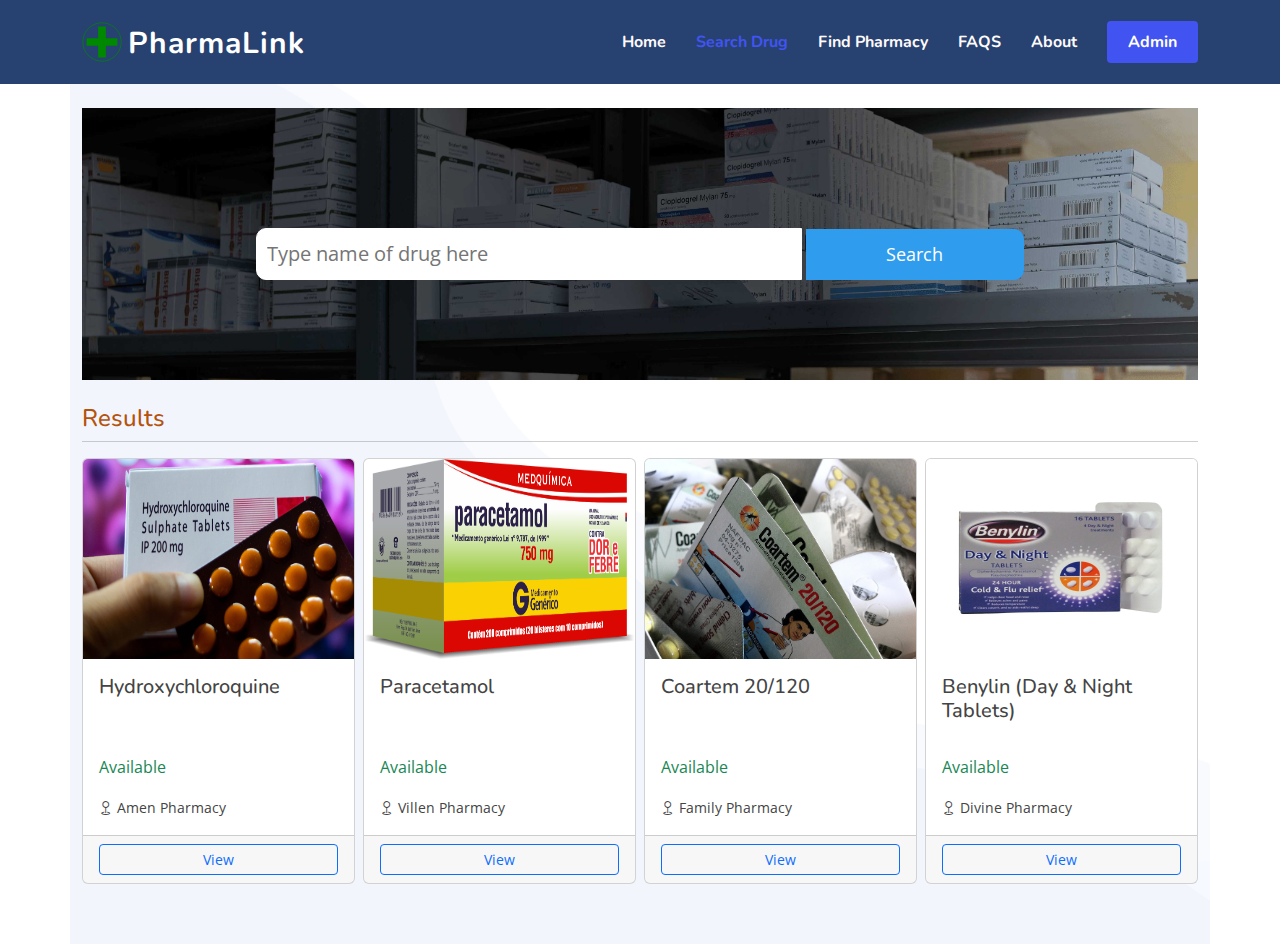
==== commit 789b3223: "aligned 'available' on drug cards" ====
--- a/Pages/drugsearch.html
+++ b/Pages/drugsearch.html
@@ -72,17 +72,18 @@
         </div>
         </div>
         <br>
-        <h3 style="color: brown;">Results</h3>
+        <h4>Results</h4>
         <hr class="mt-0">
 
          <!-- Search results -->
-         <div class="row row-cols-1 row-cols-md-4 g-2">
+         <div class="row row-cols-2 row-cols-md-4 g-2">
           <div class="col">
-            <div class="card h-100">
-              <img src="../assets/img/Amen-Pharmacy.png" class="card-img-top" alt="...">
+            <div class="card h-90">
+              <img src="../assets/img/drugs/hydroxychloroquine.jpg" class="card-img-top pharm-img" alt="...">
               <div class="card-body">
-                <h5 class="card-title">Amen Pharmacy</h5>
-                <p class="card-text">Ndamukong Street, opposite Legacy Drinking Spot.</p>
+                <h5 class="card-title">Hydroxychloroquine</h5><br><br>
+                <p class="text-success">Available</p>
+                <p class="card-text"><small><i class="bi bi-geo"></i> Amen Pharmacy</small></p>
               </div>
               <div class="card-footer">
                 <button class="btn btn-outline-primary btn-sm w-100" type="button">View</button>
@@ -91,10 +92,11 @@
           </div>
           <div class="col">
             <div class="card h-100">
-              <img src="../assets/img/pharm1.jpg" class="card-img-top" alt="...">
-              <div class="card-body">
-                <h5 class="card-title">Beans Pharmacy</h5>
-                <p class="card-text">Mile 2 Nkwen, above St. Frederick Real Estate Building</p>
+              <img src="../assets/img/drugs/paracetamol.png" class="card-img-top pharm-img" alt="...">
+              <div class="card-body" style="padding-bottom: -50px;">
+                <h5 class="card-title">Paracetamol</h5><br><br>
+                <p class="text-success">Available</p>
+                <p class="card-text"><small><i class="bi bi-geo"></i> Villen Pharmacy</small></p>
               </div>
               <div class="card-footer">
                 <button class="btn btn-outline-primary btn-sm w-100" type="button">View</button>
@@ -103,10 +105,11 @@
           </div>
           <div class="col">
             <div class="card h-100">
-              <img src="../assets/img/pharm2.png" class="card-img-top" alt="...">
+              <img src="../assets/img/drugs/coartem.jpg" class="card-img-top pharm-img" alt="...">
               <div class="card-body">
-                <h5 class="card-title">City Chemist Pharmacy</h5>
-                <p class="card-text">City Chemist, Opposite Union Bank</p>
+                <h5 class="card-title">Coartem 20/120</h5><br><br>
+                <p class="text-success">Available</p>
+                <p class="card-text"><small><i class="bi bi-geo"></i> Family Pharmacy</small></p>
               </div>
               <div class="card-footer">
                 <button class="btn btn-outline-primary btn-sm w-100" type="button">View</button>
@@ -115,10 +118,11 @@
           </div>
           <div class="col">
             <div class="card h-100">
-              <img src="../assets/img/pharm3.jpg" class="card-img-top" alt="...">
+              <img src="../assets/img/drugs/benylin.jpg" class="card-img-top pharm-img" alt="...">
               <div class="card-body">
-                <h5 class="card-title">Divine Pharmacy</h5>
-                <p class="card-text">as 3 Corners Bambili</p>
+                <h5 class="card-title">Benylin (Day & Night Tablets)</h5><br>
+                <p class="text-success">Available</p>
+                <p class="card-text"><small><i class="bi bi-geo"></i> Divine Pharmacy</small></p>
               </div>
               <div class="card-footer">
                 <button class="btn btn-outline-primary btn-sm w-100" type="button">View</button>
@@ -126,8 +130,6 @@
             </div>
           </div>
         </div>
-       
-    </section>
    
  <!-- End Hero -->
 
--- a/assets/css/nsnstyle.css
+++ b/assets/css/nsnstyle.css
@@ -53,6 +53,11 @@
 #view-all:hover{
   background-color: rgb(48, 125, 240);
 }
+
+h4{
+    color: rgb(180, 83, 13);
+}
+
 /* Media queries for smaller screen */
 @media (max-width: 991px) {
     .drug-search-box{
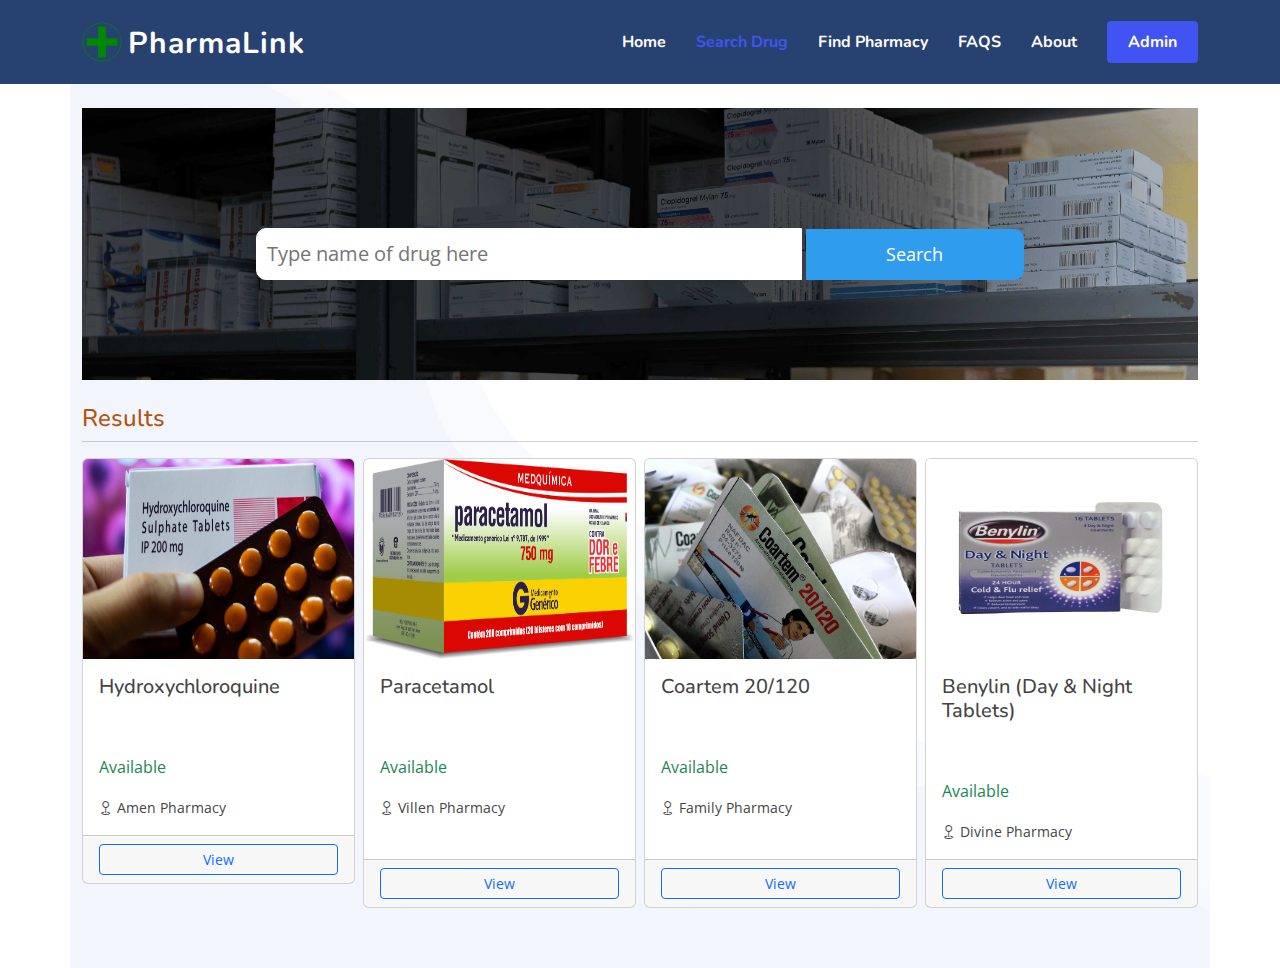
==== commit 2a85af6f: "aligned 'available' on drug cards" ====
--- a/Pages/drugsearch.html
+++ b/Pages/drugsearch.html
@@ -120,7 +120,7 @@
             <div class="card h-100">
               <img src="../assets/img/drugs/benylin.jpg" class="card-img-top pharm-img" alt="...">
               <div class="card-body">
-                <h5 class="card-title">Benylin (Day & Night Tablets)</h5><br>
+                <h5 class="card-title">Benylin (Day & Night Tablets)</h5><br><br>
                 <p class="text-success">Available</p>
                 <p class="card-text"><small><i class="bi bi-geo"></i> Divine Pharmacy</small></p>
               </div>
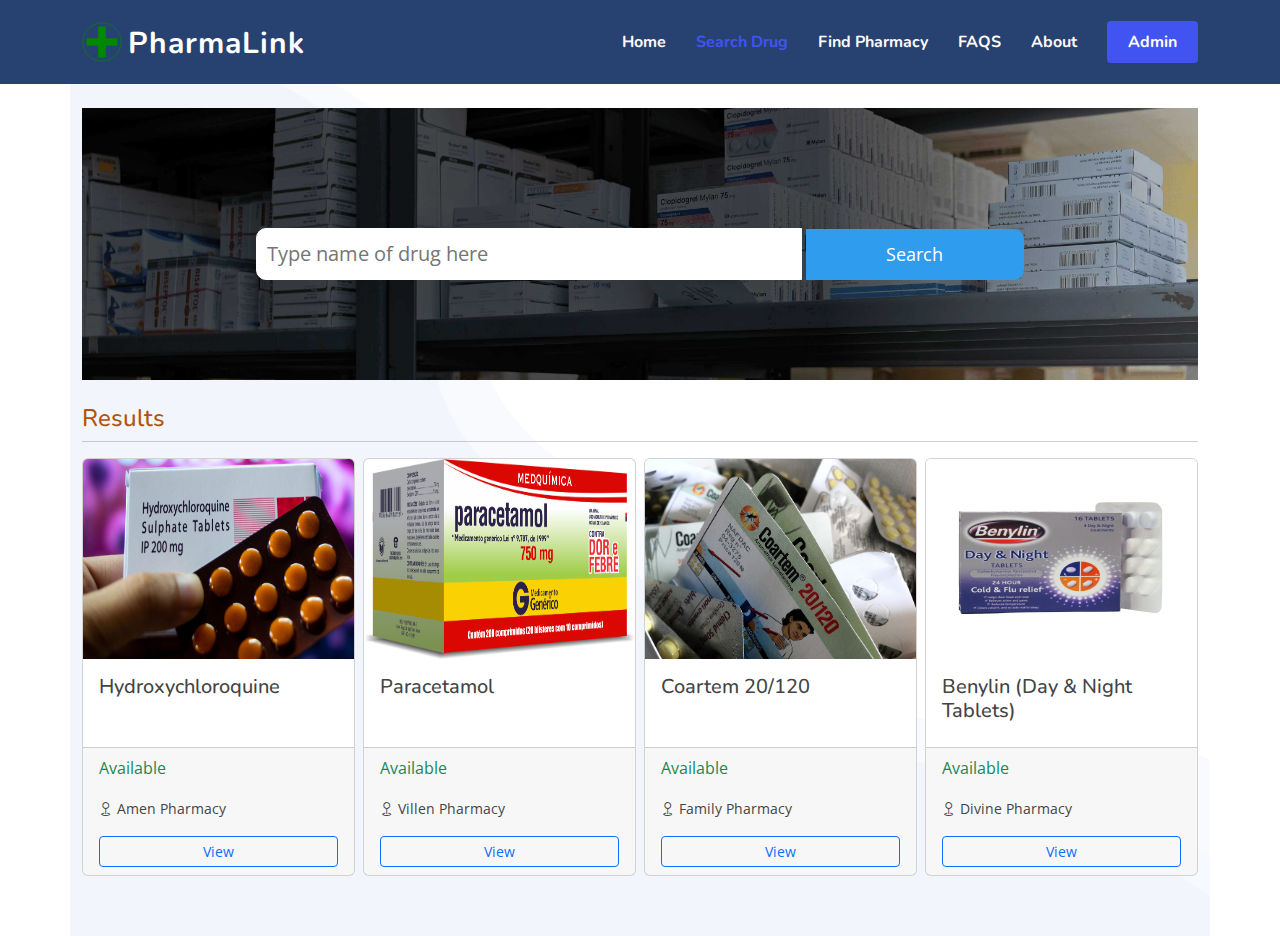
==== commit da4c4fdf: "modified cards to align uniformly" ====
--- a/Pages/drugsearch.html
+++ b/Pages/drugsearch.html
@@ -78,14 +78,15 @@
          <!-- Search results -->
          <div class="row row-cols-2 row-cols-md-4 g-2">
           <div class="col">
-            <div class="card h-90">
+            <div class="card h-100">
               <img src="../assets/img/drugs/hydroxychloroquine.jpg" class="card-img-top pharm-img" alt="...">
               <div class="card-body">
-                <h5 class="card-title">Hydroxychloroquine</h5><br><br>
+                <h5 class="card-title">Hydroxychloroquine</h5>
+  
+              </div>
+              <div class="card-footer">
                 <p class="text-success">Available</p>
                 <p class="card-text"><small><i class="bi bi-geo"></i> Amen Pharmacy</small></p>
-              </div>
-              <div class="card-footer">
                 <button class="btn btn-outline-primary btn-sm w-100" type="button">View</button>
               </div>
             </div>
@@ -93,12 +94,13 @@
           <div class="col">
             <div class="card h-100">
               <img src="../assets/img/drugs/paracetamol.png" class="card-img-top pharm-img" alt="...">
-              <div class="card-body" style="padding-bottom: -50px;">
-                <h5 class="card-title">Paracetamol</h5><br><br>
+              <div class="card-body">
+                <h5 class="card-title">Paracetamol</h5>
+                
+              </div>
+              <div class="card-footer">
                 <p class="text-success">Available</p>
                 <p class="card-text"><small><i class="bi bi-geo"></i> Villen Pharmacy</small></p>
-              </div>
-              <div class="card-footer">
                 <button class="btn btn-outline-primary btn-sm w-100" type="button">View</button>
               </div>
             </div>
@@ -107,11 +109,12 @@
             <div class="card h-100">
               <img src="../assets/img/drugs/coartem.jpg" class="card-img-top pharm-img" alt="...">
               <div class="card-body">
-                <h5 class="card-title">Coartem 20/120</h5><br><br>
+                <h5 class="card-title">Coartem 20/120</h5>
+                
+              </div>
+              <div class="card-footer">
                 <p class="text-success">Available</p>
                 <p class="card-text"><small><i class="bi bi-geo"></i> Family Pharmacy</small></p>
-              </div>
-              <div class="card-footer">
                 <button class="btn btn-outline-primary btn-sm w-100" type="button">View</button>
               </div>
             </div>
@@ -120,11 +123,12 @@
             <div class="card h-100">
               <img src="../assets/img/drugs/benylin.jpg" class="card-img-top pharm-img" alt="...">
               <div class="card-body">
-                <h5 class="card-title">Benylin (Day & Night Tablets)</h5><br><br>
+                <h5 class="card-title">Benylin (Day & Night Tablets)</h5>
+                
+              </div>
+              <div class="card-footer">
                 <p class="text-success">Available</p>
                 <p class="card-text"><small><i class="bi bi-geo"></i> Divine Pharmacy</small></p>
-              </div>
-              <div class="card-footer">
                 <button class="btn btn-outline-primary btn-sm w-100" type="button">View</button>
               </div>
             </div>
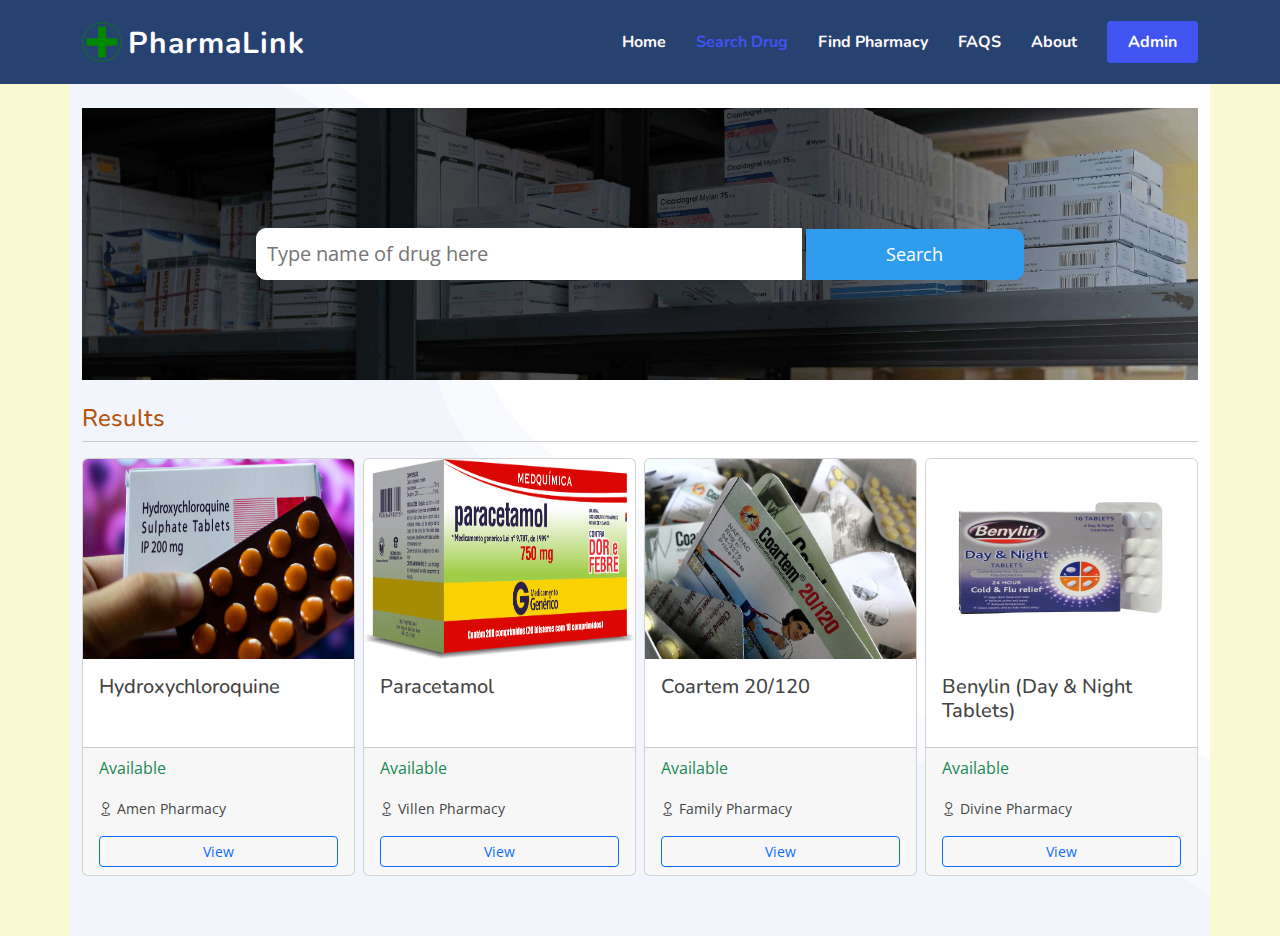
==== commit 9fae205d: "changed background-color of body" ====
--- a/Pages/drugsearch.html
+++ b/Pages/drugsearch.html
@@ -35,7 +35,7 @@
   ======================================================== -->
 </head>
 
-<body>
+<body style="background-color:lightgoldenrodyellow;">
 
   <!-- ======= Header ======= -->
   <header id="header" class="header fixed-top">
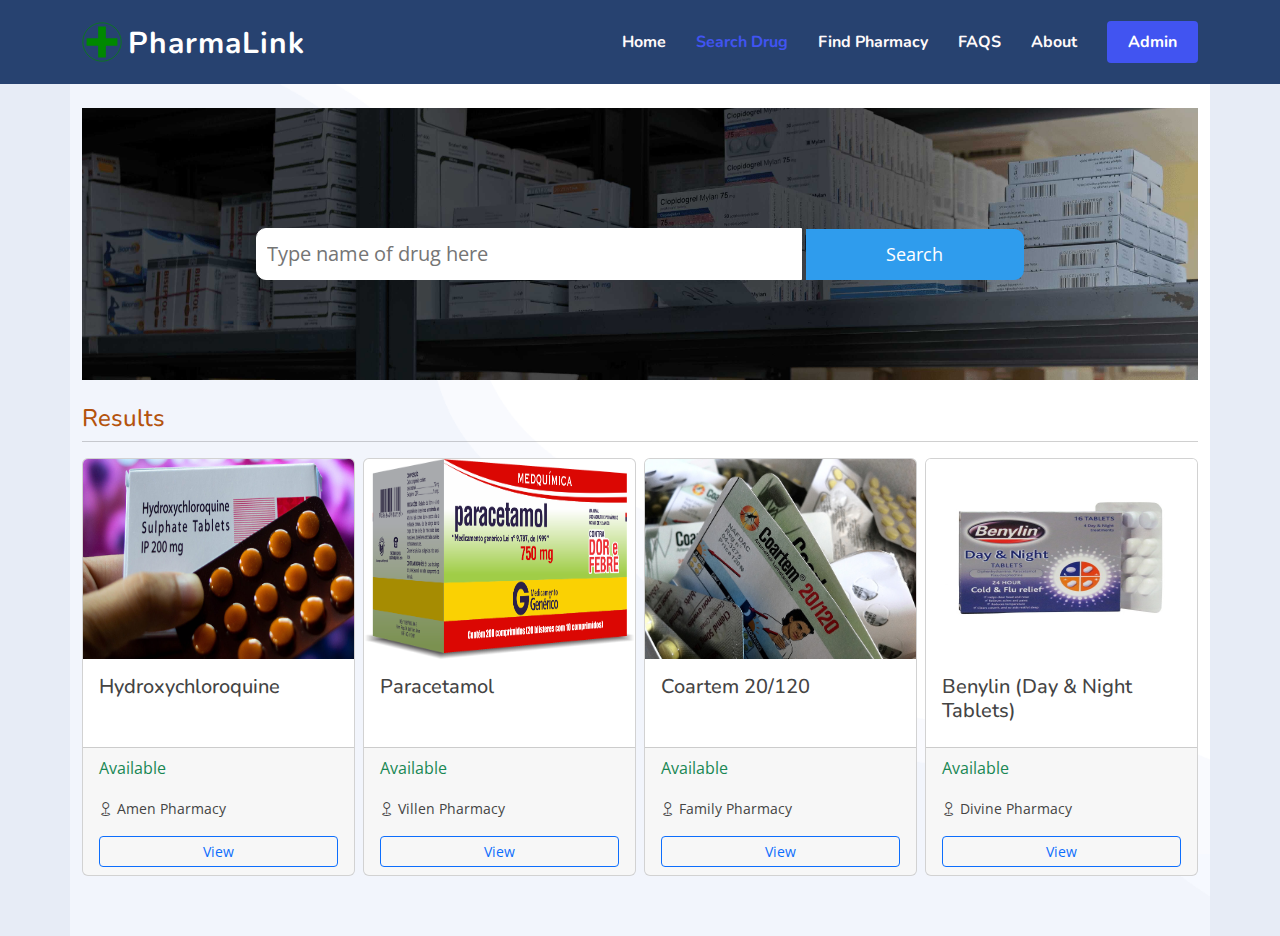
==== commit c75ae409: "Linked all view buttons to pharmacy profile" ====
--- a/Pages/drugsearch.html
+++ b/Pages/drugsearch.html
@@ -35,7 +35,7 @@
   ======================================================== -->
 </head>
 
-<body style="background-color:lightgoldenrodyellow;">
+<body style="background-color:rgba(213, 222, 240, 0.575)">
 
   <!-- ======= Header ======= -->
   <header id="header" class="header fixed-top">
--- a/assets/css/nsnstyle.css
+++ b/assets/css/nsnstyle.css
@@ -58,6 +58,9 @@
     color: rgb(180, 83, 13);
 }
 
+.profile-details{
+    padding-top: 45px;
+}
 /* Media queries for smaller screen */
 @media (max-width: 991px) {
     .drug-search-box{
@@ -73,4 +76,7 @@
     .drug-search-box, .drug-search-box-submit{
         border-radius: 10px;
     }
+    .profile-details{
+        padding-top: 12px;
+    }
 }--- a/assets/css/style.css
+++ b/assets/css/style.css
@@ -466,7 +466,7 @@
   font-size: 26px;
 }
 
-.hero .btn-get-started{
+.hero .btn-search-drug{
   margin-top: 30px;
   line-height: 0;
   padding: 15px 40px;
@@ -475,6 +475,7 @@
   color: #fff;
   background: rgb(41,156,237);
   box-shadow: 0px 5px 30px rgba(65, 84, 241, 0.4);
+  width: 49%;
 }
 
 .hero .btn-manage-my-pharmacy {
@@ -486,22 +487,23 @@
   color: #fff;
   background: rgb(11, 59, 92);
   box-shadow: 0px 5px 30px rgba(65, 191, 241, 0.4);
-}
-
-.hero .btn-get-started span, .hero .btn-manage-my-pharmacy span{
+  width: 50%;
+}
+
+.hero .btn-search-drug span, .hero .btn-manage-my-pharmacy span{
   font-family: "Nunito", sans-serif;
   font-weight: 600;
   font-size: 16px;
   letter-spacing: 1px;
 }
 
-.hero .btn-get-started i, .hero .btn-manage-my-pharmacy i {
+.hero .btn-search-drug i, .hero .btn-manage-my-pharmacy i {
   margin-left: 5px;
   font-size: 18px;
   transition: 0.3s;
 }
 
-.hero .btn-get-started:hover i, .hero .btn-manage-my-pharmacy:hover i{
+.hero .btn-search-drug:hover i, .hero .btn-manage-my-pharmacy:hover i{
   transform: translateX(5px);
 }
 
@@ -537,6 +539,7 @@
   .hero .hero-img img {
     width: 80%;
   }
+  
 }
 
 @media (max-width: 768px) {
@@ -553,6 +556,10 @@
   }
 
   .hero .hero-img img {
+    width: 100%;
+  }
+
+  .hero .btn-search-drug, .hero .btn-manage-my-pharmacy{
     width: 100%;
   }
 }
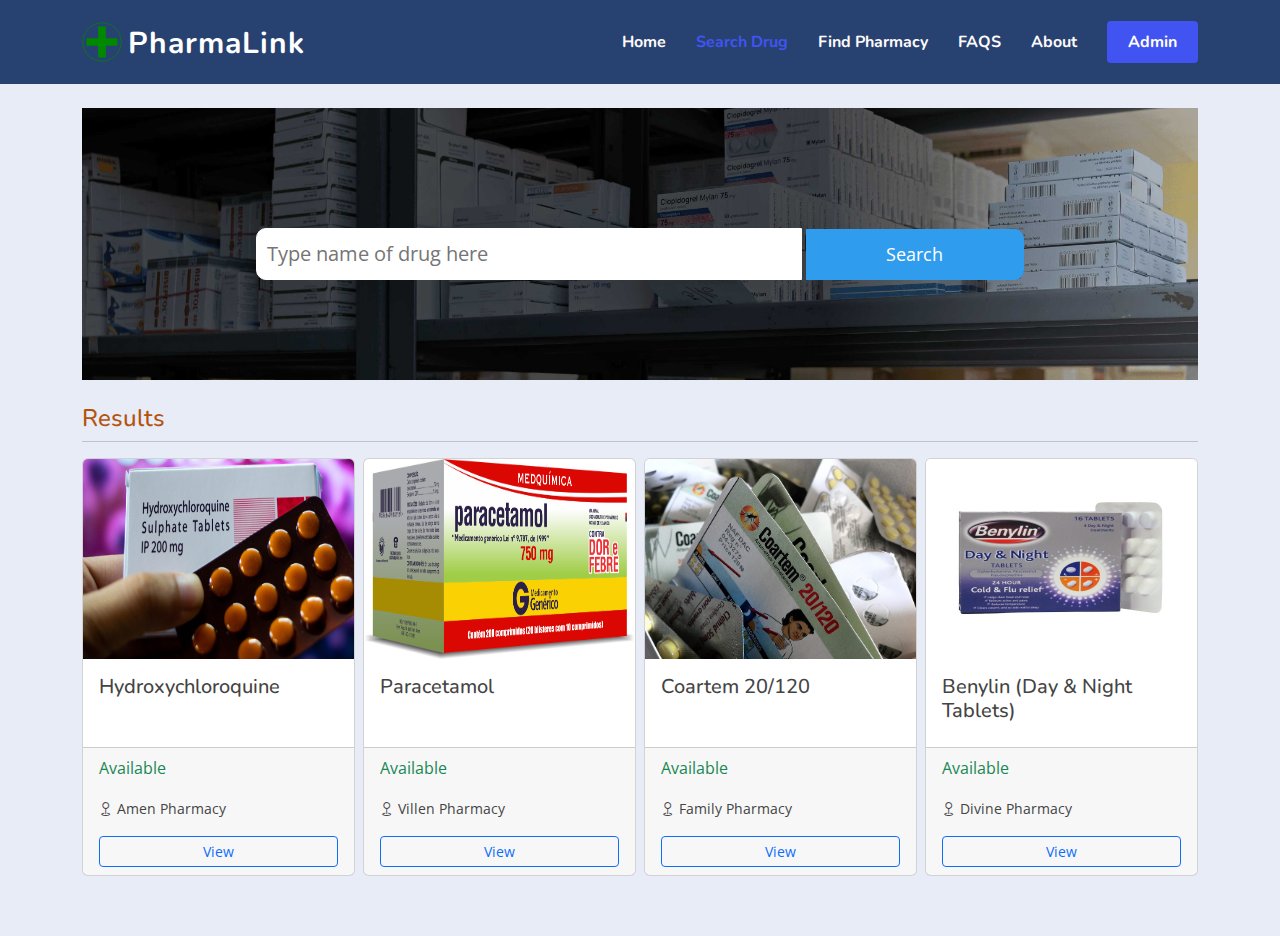
==== commit 540ab5f7: "Added link to profile on drugsearch cards" ====
--- a/Pages/drugsearch.html
+++ b/Pages/drugsearch.html
@@ -87,7 +87,7 @@
               <div class="card-footer">
                 <p class="text-success">Available</p>
                 <p class="card-text"><small><i class="bi bi-geo"></i> Amen Pharmacy</small></p>
-                <button class="btn btn-outline-primary btn-sm w-100" type="button">View</button>
+                <a href="pharmacyprofile.html"><button class="btn btn-outline-primary btn-sm w-100" type="button">View</button></a>
               </div>
             </div>
           </div>
@@ -101,7 +101,7 @@
               <div class="card-footer">
                 <p class="text-success">Available</p>
                 <p class="card-text"><small><i class="bi bi-geo"></i> Villen Pharmacy</small></p>
-                <button class="btn btn-outline-primary btn-sm w-100" type="button">View</button>
+                <a href="pharmacyprofile.html"><button class="btn btn-outline-primary btn-sm w-100" type="button">View</button></a>
               </div>
             </div>
           </div>
@@ -115,7 +115,7 @@
               <div class="card-footer">
                 <p class="text-success">Available</p>
                 <p class="card-text"><small><i class="bi bi-geo"></i> Family Pharmacy</small></p>
-                <button class="btn btn-outline-primary btn-sm w-100" type="button">View</button>
+                <a href="pharmacyprofile.html"><button class="btn btn-outline-primary btn-sm w-100" type="button">View</button></a>
               </div>
             </div>
           </div>
@@ -129,7 +129,7 @@
               <div class="card-footer">
                 <p class="text-success">Available</p>
                 <p class="card-text"><small><i class="bi bi-geo"></i> Divine Pharmacy</small></p>
-                <button class="btn btn-outline-primary btn-sm w-100" type="button">View</button>
+                <a href="pharmacyprofile.html"><button class="btn btn-outline-primary btn-sm w-100" type="button">View</button></a>
               </div>
             </div>
           </div>
--- a/assets/css/nsnstyle.css
+++ b/assets/css/nsnstyle.css
@@ -1,8 +1,9 @@
 .search-page{
     width: 100%;
     height: 100vh;
-    background: url(../img/hero-bg.png) top center no-repeat;
+    /* //background: url(../img/hero-bg.png) top center no-repeat; */
     background-size: cover;
+
 }
 .search-div{
     background-image: url(../img/drugs/pharmcy.jpg);
